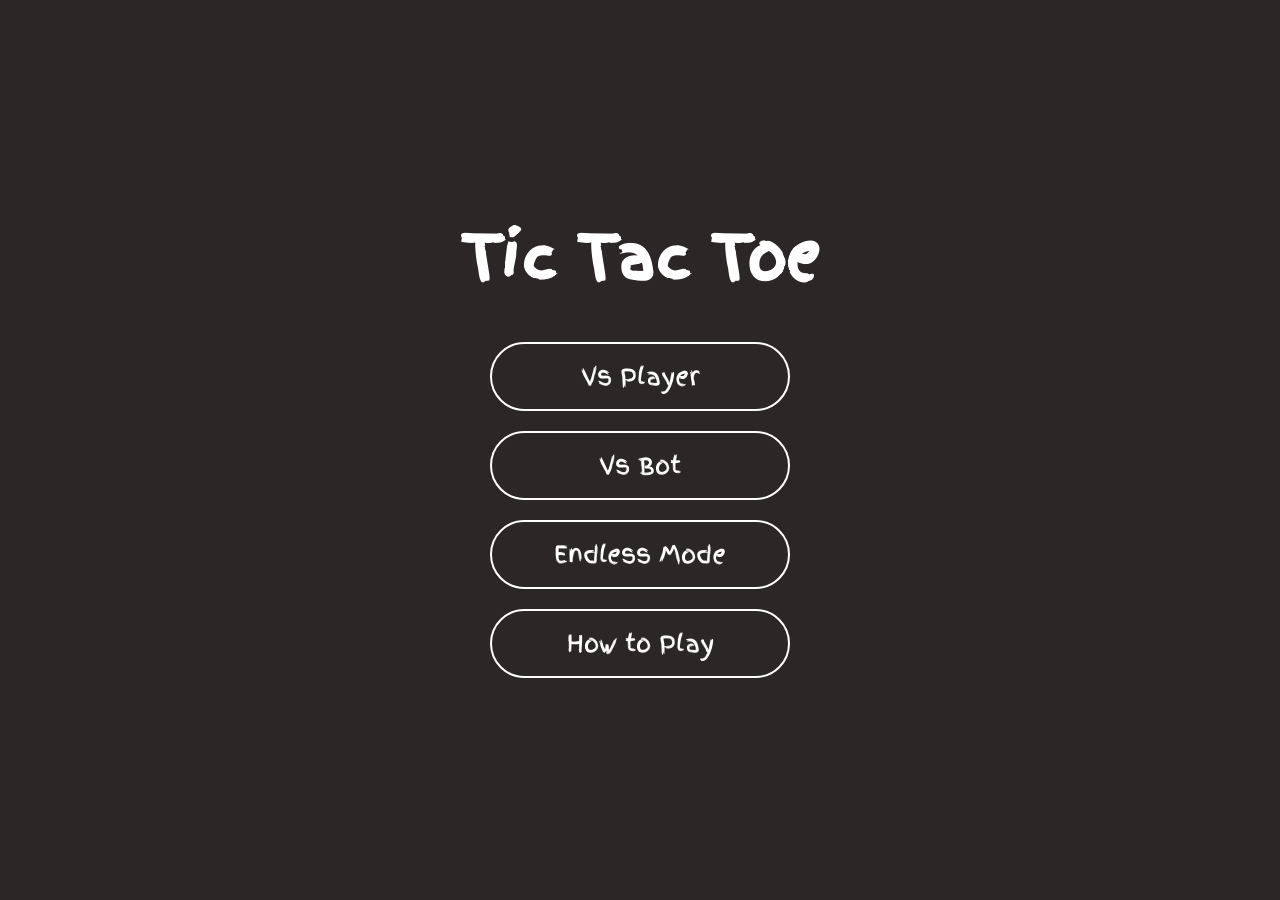
==== cover.html @ f5ac7440 "added cover/mechanics pages, game modes, and design tweaks" ====
<!DOCTYPE html>
<html lang="en">
<head>
    <meta charset="UTF-8">
    <meta http-equiv="X-UA-Compatible" content="IE=edge">
    <meta name="viewport" content="width=device-width, initial-scale=1.0">
    <title>Tic Tac Toe Game</title>
    <link rel="stylesheet" href="cover.css">
    <link rel="preconnect" href="https://fonts.googleapis.com">
    <link rel="stylesheet" href="https://cdnjs.cloudflare.com/ajax/libs/font-awesome/6.0.0-beta3/css/all.min.css">
    <link href="https://fonts.googleapis.com/css2?family=Finger+Paint&display=swap" rel="stylesheet">
</head>
<body>
    <div class="cover-container">
        <h1 class="game-title">Tic Tac Toe</h1>
        <div class="buttons">
            <a href="game.html?mode=vs-player" class="btn">Vs Player</a>
            <a href="game.html?mode=vs-bot" class="btn">Vs Bot</a>
            <a href="#" class="btn">Endless Mode</a> <!-- Placeholder for future functionality -->
            <a href="mechanics.html" class="text-link">How to Play</a>
        </div>
    </div>
</body>
</html>
---- cover.css ----
* {
    padding: 0;
    margin: 0;
    box-sizing: border-box;
    font-family: 'Finger Paint', sans-serif;
}

:root {
    --white: #ffffff;
    --background: #2b2726;
    --button-hover: #78736a;
    --orange: #F2C14E; /* Ensure this is defined if used */
}

body, html {
    height: 100%;
    margin: 0;
    display: flex;
    justify-content: center;
    align-items: center;
    background-color: var(--background);
    color: var(--white);
}

.cover-container {
    text-align: center;
}

.game-title {
    font-family: 'Finger Paint', cursive;
    font-size: 60px;
    color: var(--white);
    margin-bottom: 20px;
}

.buttons {
    display: flex;
    flex-direction: column;
    align-items: center;
    margin-top: 30px;
}

.btn, .text-link {
    display: inline-block;
    width: 300px; 
    padding: 15px;
    margin: 10px;
    font-size: 24px;
    color: var(--white);
    border: 2px solid var(--white); /* Set button border to white */
    border-radius: 50px; /* Round buttons */
    text-decoration: none;
    text-align: center; 
    transition: background-color 0.3s, color 0.3s;
    background: transparent;
}

.btn {
    background-color: transparent;
}

.btn:hover {
    background-color: var(--button-hover);
}

.text-link:hover {
    color: var(--button-hover);
}
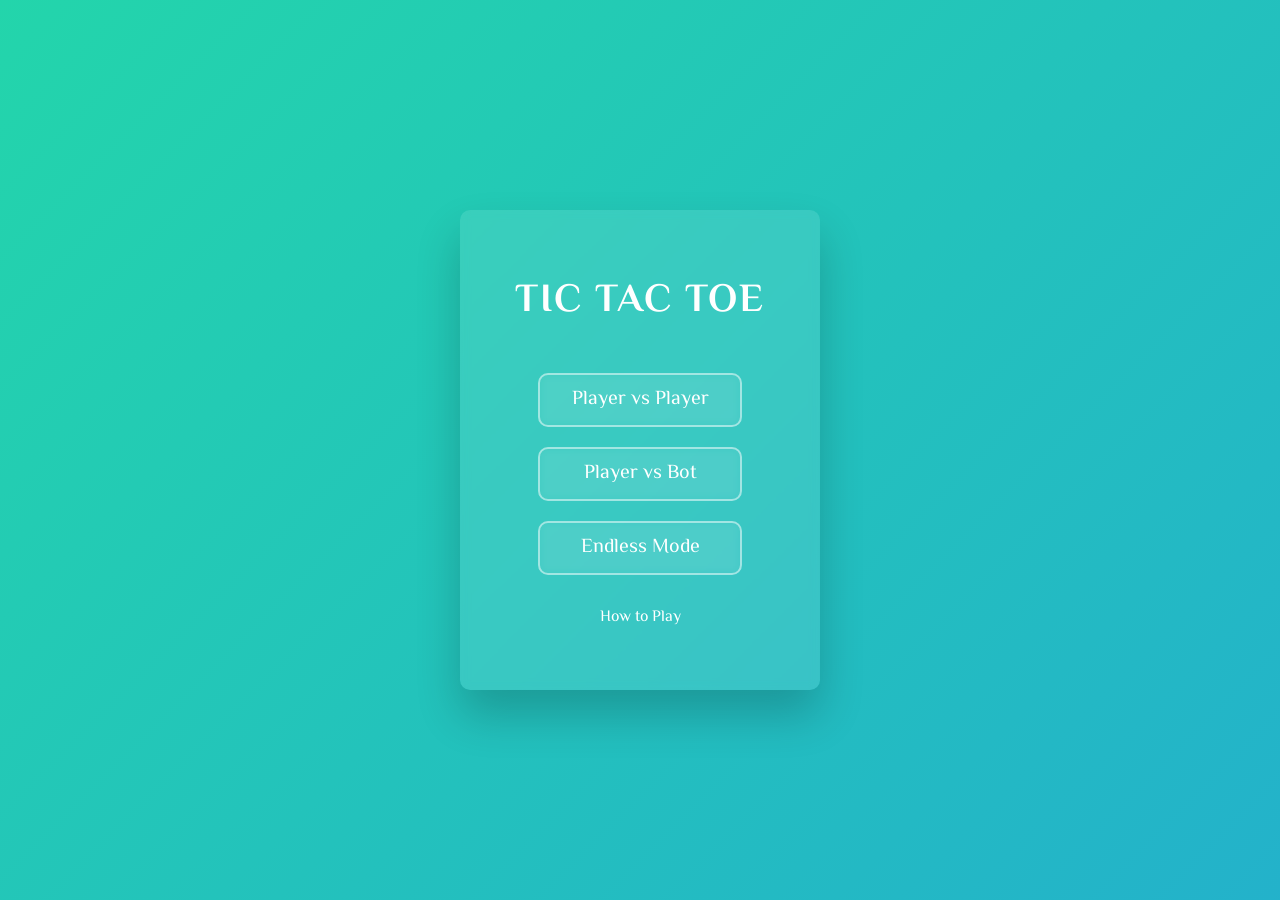
==== commit d09830da: "major design updates" ====
--- a/cover.html
+++ b/cover.html
@@ -7,18 +7,24 @@
     <title>Tic Tac Toe Game</title>
     <link rel="stylesheet" href="cover.css">
     <link rel="preconnect" href="https://fonts.googleapis.com">
-    <link rel="stylesheet" href="https://cdnjs.cloudflare.com/ajax/libs/font-awesome/6.0.0-beta3/css/all.min.css">
-    <link href="https://fonts.googleapis.com/css2?family=Finger+Paint&display=swap" rel="stylesheet">
+    <link rel="preconnect" href="https://fonts.gstatic.com">
+    <link rel="stylesheet" href="https://fonts.googleapis.com/css2?family=El+Messiri:wght@700&display=swap">
 </head>
 <body>
-    <div class="cover-container">
-        <h1 class="game-title">Tic Tac Toe</h1>
-        <div class="buttons">
-            <a href="game.html?mode=vs-player" class="btn">Vs Player</a>
-            <a href="game.html?mode=vs-bot" class="btn">Vs Bot</a>
-            <a href="#" class="btn">Endless Mode</a> <!-- Placeholder for future functionality -->
-            <a href="mechanics.html" class="text-link">How to Play</a>
+    <section>
+        <div class="box">
+            <div class="container"> 
+                <div class="form"> 
+                    <h2>TIC TAC TOE</h2>
+                    <div class="buttons">
+                        <a href="game.html?mode=vs-player" class="btn">Player vs Player</a>
+                        <a href="game.html?mode=vs-bot" class="btn">Player vs Bot</a>
+                        <a href="game.html?mode=endless" class="btn">Endless Mode</a>
+                        <a href="mechanics.html" class="text-link">How to Play</a>
+                    </div>
+                </div> 
+            </div>
         </div>
-    </div>
+    </section>
 </body>
 </html>
--- a/cover.css
+++ b/cover.css
@@ -1,68 +1,109 @@
 * {
-    padding: 0;
-    margin: 0;
-    box-sizing: border-box;
-    font-family: 'Finger Paint', sans-serif;
+  margin: 0;
+  padding: 0;
+  font-family: 'El Messiri', sans-serif;
 }
 
-:root {
-    --white: #ffffff;
-    --background: #2b2726;
-    --button-hover: #78736a;
-    --orange: #F2C14E; /* Ensure this is defined if used */
+body {
+  background: #031323;
+  overflow: hidden;
 }
 
-body, html {
-    height: 100%;
-    margin: 0;
-    display: flex;
-    justify-content: center;
-    align-items: center;
-    background-color: var(--background);
-    color: var(--white);
+section {
+  display: flex;
+  justify-content: center;
+  align-items: center;
+  min-height: 100vh;
+  background: linear-gradient(-45deg, #ee7752, #e73c7e, #23a6d5, #23d5ab);
+  background-size: 400% 400%;
+  animation: gradient 10s ease infinite;
 }
 
-.cover-container {
-    text-align: center;
+@keyframes gradient {
+  0% {
+    background-position: 0% 50%;
+  }
+  50% {
+    background-position: 100% 50%;
+  }
+  100% {
+    background-position: 0% 50%;
+  }
 }
 
-.game-title {
-    font-family: 'Finger Paint', cursive;
-    font-size: 60px;
-    color: var(--white);
-    margin-bottom: 20px;
+.box {
+  position: relative;
 }
 
-.buttons {
-    display: flex;
-    flex-direction: column;
-    align-items: center;
-    margin-top: 30px;
+
+/* Main container styling */
+.container {
+  position: relative;
+  padding: 50px;
+  width: 260px;
+  min-height: 380px;
+  display: flex;
+  justify-content: center;
+  align-items: center;
+  background: rgba(255, 255, 255, 0.1);
+  backdrop-filter: blur(5px);
+  border-radius: 10px;
+  box-shadow: 0 25px 45px rgba(0, 0, 0, 0.2);
 }
 
-.btn, .text-link {
-    display: inline-block;
-    width: 300px; 
-    padding: 15px;
-    margin: 10px;
-    font-size: 24px;
-    color: var(--white);
-    border: 2px solid var(--white); /* Set button border to white */
-    border-radius: 50px; /* Round buttons */
-    text-decoration: none;
-    text-align: center; 
-    transition: background-color 0.3s, color 0.3s;
-    background: transparent;
+/* Title styling */
+.form h2 {
+  color: #fff;
+  letter-spacing: 2px;
+  margin-bottom: 30px;
+  text-align: center;
+  font-family: 'El Messiri', sans-serif;
+  font-size: 40px;
 }
 
+/* Button container styling */
+.buttons {
+  display: flex;
+  flex-direction: column;
+  align-items: center;
+  margin-top: 30px;
+}
+
+/* Button styling */
 .btn {
-    background-color: transparent;
+  display: inline-block;
+  width: 200px;
+  height: 50px;
+  line-height: 50px;
+  margin: 10px;
+  font-size: 20px;
+  color: #ffffff;
+  background-color: transparent;
+  border: 2px solid rgba(255, 255, 255, 0.5);
+  border-radius: 10px;
+  text-decoration: none;
+  text-align: center;
+  transition: background-color 0.3s, border-color 0.3s, color 0.3s;
+  font-family: 'El Messiri', sans-serif;
+  backdrop-filter: blur(5px);
 }
 
 .btn:hover {
-    background-color: var(--button-hover);
+  background-color: rgba(255, 255, 255, 0.1);
+  border-color: rgba(255, 255, 255, 0.7);
+  color: #202020;
+}
+
+/* Clickable text styling */
+.text-link {
+  margin-top: 20px;
+  font-size: 16px;
+  color: #ffffff;
+  cursor: pointer;
+  transition: color 0.3s ease;
+  text-decoration: none; /* Removed underline */
 }
 
 .text-link:hover {
-    color: var(--button-hover);
+  color: #202020;
 }
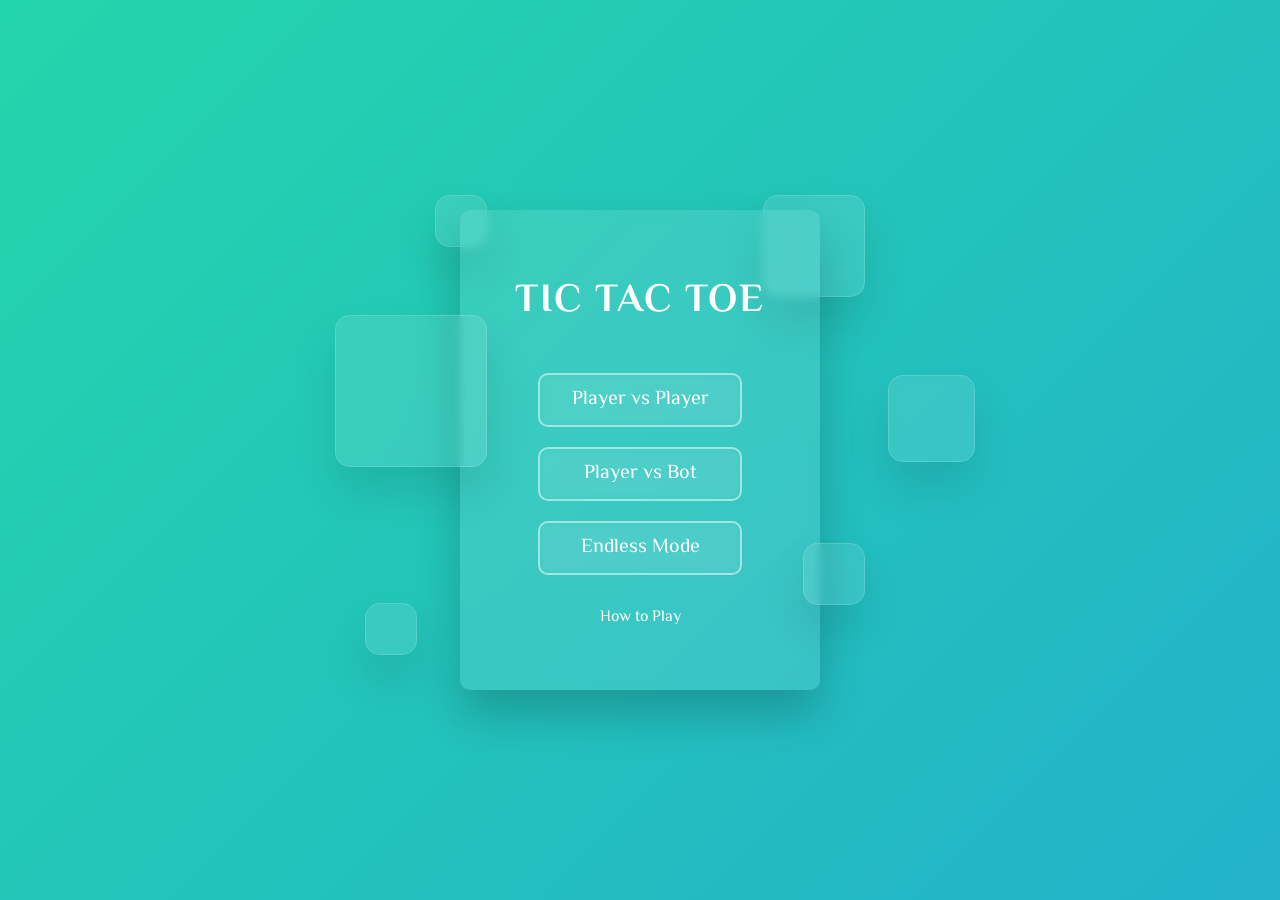
==== commit 9eb5b237: "added design elements" ====
--- a/cover.html
+++ b/cover.html
@@ -8,11 +8,17 @@
     <link rel="stylesheet" href="cover.css">
     <link rel="preconnect" href="https://fonts.googleapis.com">
     <link rel="preconnect" href="https://fonts.gstatic.com">
-    <link rel="stylesheet" href="https://fonts.googleapis.com/css2?family=El+Messiri:wght@700&display=swap">
 </head>
 <body>
     <section>
         <div class="box">
+            <div class="square" style="--i:0;"></div>
+            <div class="square" style="--i:1;"></div>
+            <div class="square" style="--i:2;"></div>
+            <div class="square" style="--i:3;"></div>
+            <div class="square" style="--i:4;"></div>
+            <div class="square" style="--i:5;"></div>
+
             <div class="container"> 
                 <div class="form"> 
                     <h2>TIC TAC TOE</h2>
--- a/cover.css
+++ b/cover.css
@@ -1,3 +1,5 @@
+@import url('https://fonts.googleapis.com/css2?family=El+Messiri:wght@700&display=swap');
+
 * {
   margin: 0;
   padding: 0;
@@ -20,21 +22,48 @@
 }
 
 @keyframes gradient {
-  0% {
-    background-position: 0% 50%;
-  }
-  50% {
-    background-position: 100% 50%;
-  }
-  100% {
-    background-position: 0% 50%;
-  }
+    0% {
+      background-position: 0% 50%;
+    }
+    50% {
+      background-position: 100% 50%;
+    }
+    100% {
+      background-position: 0% 50%;
+    }
 }
 
 .box {
   position: relative;
 }
 
+.square {
+  position: absolute;
+  background: rgba(255, 255, 255, 0.1);
+  backdrop-filter: blur(5px);
+  box-shadow: 0 25px 45px rgba(0, 0, 0, 0.1);
+  border: 1px solid rgba(255, 255, 255, 0.15);
+  border-radius: 15px;
+  animation: square 10s linear infinite;
+  animation-delay: calc(-1s * var(--i));
+}
+
+@keyframes square {
+  0%, 100% {
+    transform: translateY(-20px);
+  }
+  50% {
+    transform: translateY(20px);
+  }
+}
+
+/* Sizing for square elements */
+.square:nth-child(1) { width: 100px; height: 100px; top: -15px; right: -45px; }
+.square:nth-child(2) { width: 150px; height: 150px; top: 105px; left: -125px; z-index: 2; }
+.square:nth-child(3) { width: 60px; height: 60px; bottom: 85px; right: -45px; z-index: 2; }
+.square:nth-child(4) { width: 50px; height: 50px; bottom: 35px; left: -95px; }
+.square:nth-child(5) { width: 50px; height: 50px; top: -15px; left: -25px; }
+.square:nth-child(6) { width: 85px; height: 85px; top: 165px; right: -155px; z-index: 2; }
 
 /* Main container styling */
 .container {
